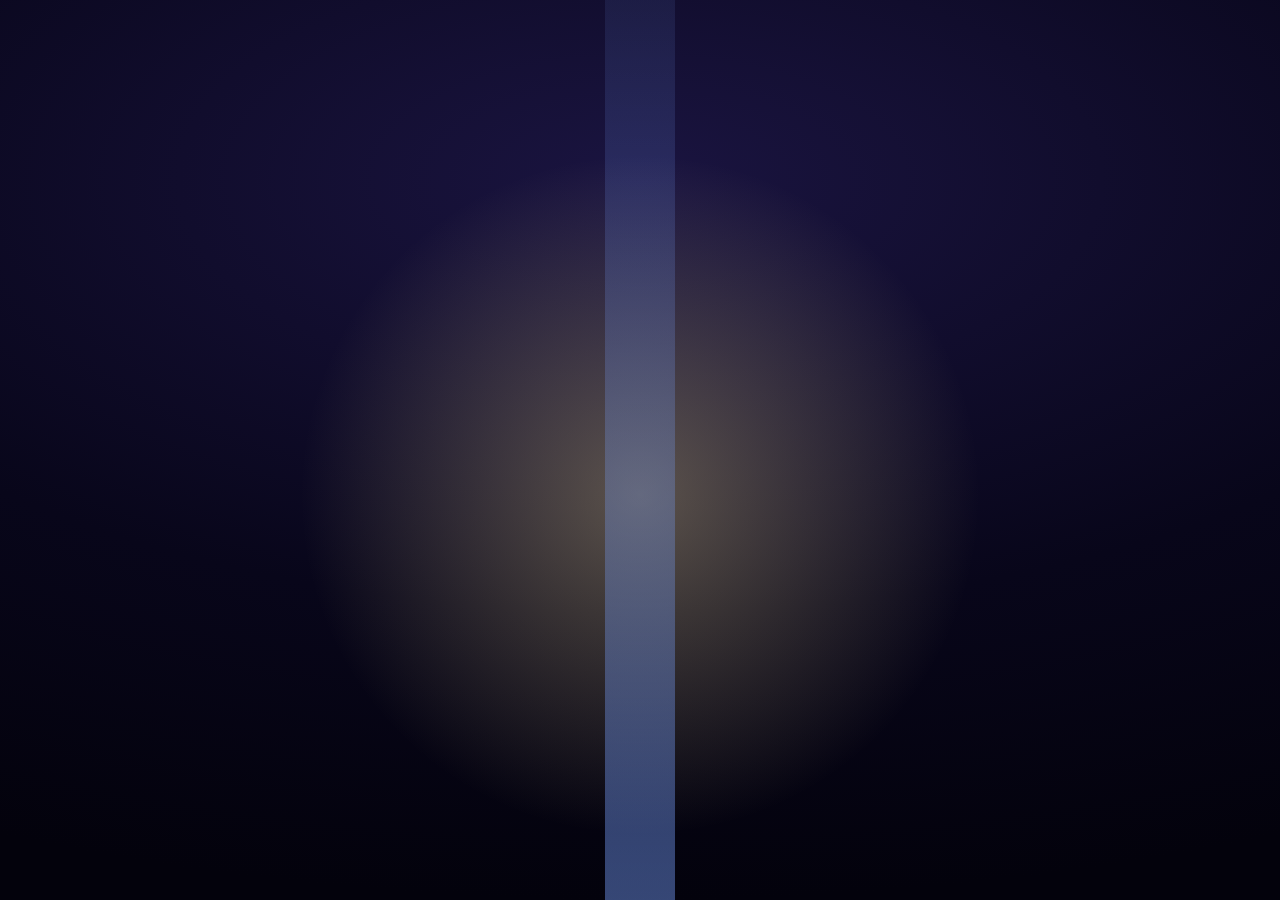
==== 渡劫动画预览.html @ 6db702d0 "渡劫动画预览页 + 更多页预览按钮" ====
<!DOCTYPE html>
<html lang="zh-CN">
<head>
  <meta charset="UTF-8">
  <meta name="viewport" content="width=device-width, initial-scale=1">
  <title>渡劫破境动画预览</title>
  <style>
    * { box-sizing: border-box; }
    body { margin: 0; font-family: "PingFang SC","Microsoft YaHei","KaiTi",serif; background: radial-gradient(1000px 500px at 50% -10%, #2a2050, #0f0b1e); color: #e6d9a8; overflow: hidden; min-height: 100vh; }
    .hint { position: fixed; top: 18px; left: 0; right: 0; text-align: center; color: #a99b74; font-size: 14px; z-index: 20; }
    .btns { position: fixed; bottom: 26px; left: 0; right: 0; text-align: center; z-index: 20; }
    button { padding: 12px 26px; border-radius: 11px; border: 1px solid #f0c75e; background: linear-gradient(180deg,#f0c75e,#d9a63e); color: #2a1f00; font-size: 16px; font-weight: 700; cursor: pointer; font-family: inherit; }
    button:hover { transform: translateY(-2px); }

    .tribcine { position: fixed; inset: 0; z-index: 30; pointer-events: none; overflow: hidden; background: radial-gradient(120% 80% at 50% 20%, #1a1440 0%, #08061a 60%, #03020c 100%); animation: tcIn .3s ease; }
    .tribcine.fade-out { animation: tcOut .8s ease forwards; }
    @keyframes tcIn { from { opacity: 0; } to { opacity: 1; } }
    @keyframes tcOut { from { opacity: 1; } to { opacity: 0; } }
    .tc-ray { position: absolute; inset: 0; background: radial-gradient(circle at 50% 55%, rgba(240,220,150,.35) 0%, rgba(240,220,150,0) 42%); animation: tcpulse 1.6s ease-in-out infinite; }
    @keyframes tcpulse { 0%,100% { opacity: .3; transform: scale(1); } 50% { opacity: .7; transform: scale(1.12); } }
    .tc-flash { position: absolute; inset: 0; background: rgba(200,220,255,.92); opacity: 0; animation: tcflash 5.4s step-end infinite; }
    @keyframes tcflash { 0%,18%,36%,100% { opacity: 0; } 6%,24% { opacity: .85; } 12%,40% { opacity: .3; } }
    .tc-bolt { position: absolute; top: 0; filter: drop-shadow(0 0 8px #bcd6ff); opacity: 0; animation: tcbolt 5.4s infinite; }
    @keyframes tcbolt { 0%,100% { opacity: 0; } 5% { opacity: 1; } 9% { opacity: .1; } 22% { opacity: .9; } 26% { opacity: .2; } 42% { opacity: .85; } 46% { opacity: 0; } }
    .tc-dragon { position: absolute; left: 50%; bottom: -18vh; transform: translateX(-50%) scale(.7); font-size: 100px; line-height: 1; z-index: 4; animation: tcrise 4.4s cubic-bezier(.2,.7,.3,1) forwards; }
    @keyframes tcrise { 0% { bottom: -18vh; transform: translateX(-50%) scale(.6) rotate(0deg); } 55% { transform: translateX(-50%) scale(1.18) rotate(-8deg); } 100% { bottom: 120vh; transform: translateX(-50%) scale(1.6) rotate(-16deg); } }
    .tc-flow { position: absolute; left: 50%; bottom: -20vh; width: 70px; transform: translateX(-50%); background: linear-gradient(180deg, rgba(120,160,255,0), rgba(120,160,255,.5)); z-index: 3; animation: tcflow 4.4s linear forwards; }
    @keyframes tcflow { from { height: 0; } to { height: 150vh; } }
    .tc-streaks i { position: absolute; width: 2px; height: 46px; background: linear-gradient(180deg, rgba(255,255,255,0), rgba(200,220,255,.85)); animation: tcstreak 4.4s linear forwards; }
    @keyframes tcstreak { from { transform: translateY(-20vh); } to { transform: translateY(120vh); } }
    .tc-text { position: absolute; top: 18%; width: 100%; text-align: center; z-index: 6; animation: tctext 5.4s ease forwards; }
    .tc-title { font-size: 42px; font-weight: 900; letter-spacing: 6px; color: #ffe9a8; text-shadow: 0 0 22px rgba(255,220,120,.9), 0 2px 6px #000; }
    .tc-sub { margin-top: 8px; font-size: 16px; color: #dbe6ff; letter-spacing: 3px; text-shadow: 0 0 10px rgba(120,160,255,.7); }
    @keyframes tctext { 0% { opacity: 0; transform: translateY(-10px); } 12% { opacity: 1; transform: translateY(0); } 85% { opacity: 1; } 100% { opacity: 0; } }
  </style>
</head>
<body>
  <div class="hint">渡劫破大境 · 动画预览（雷电交加 / 化龙升空 / 扶摇直上九万里）</div>
  <div class="btns"><button id="play">▶ 播放渡劫动画</button></div>
  <script>
    function showCine() {
      if (document.getElementById('tribcine')) return;
      let streaks=''; for(let i=0;i<10;i++){streaks+='<i style="left:'+(Math.random()*100).toFixed(1)+'%; animation-delay:'+(Math.random()*0.5).toFixed(2)+'s"></i>';}
      let bolts=''; for(let i=0;i<3;i++){const l=(8+Math.random()*84).toFixed(1),h=Math.round(140+Math.random()*140),d=(Math.random()*0.6).toFixed(2);bolts+='<svg class="tc-bolt" style="left:'+l+'%; height:'+h+'px; animation-delay:'+d+'s" width="42" viewBox="0 0 42 200"><polyline points="16,0 34,60 10,72 32,150 18,200" fill="none" stroke="#cfe4ff" stroke-width="3"/></svg>';}
      const d=document.createElement('div'); d.id='tribcine'; d.className='tribcine';
      d.innerHTML='<div class="tc-ray"></div><div class="tc-flash"></div>'+bolts+'<div class="tc-dragon">🐉</div><div class="tc-flow"></div><div class="tc-streaks">'+streaks+'</div><div class="tc-text"><div class="tc-title">渡劫成功</div><div class="tc-sub">化龙升空 · 扶摇直上九万里</div></div>';
      document.body.appendChild(d);
      setTimeout(function(){ if(d) d.classList.add('fade-out'); },5000);
      setTimeout(function(){ if(d && d.parentNode) d.remove(); },5900);
    }
    document.getElementById('play').onclick=function(){ showCine(); };
    setTimeout(showCine, 400); // 打开自动播放一次
  </script>
</body>
</html>
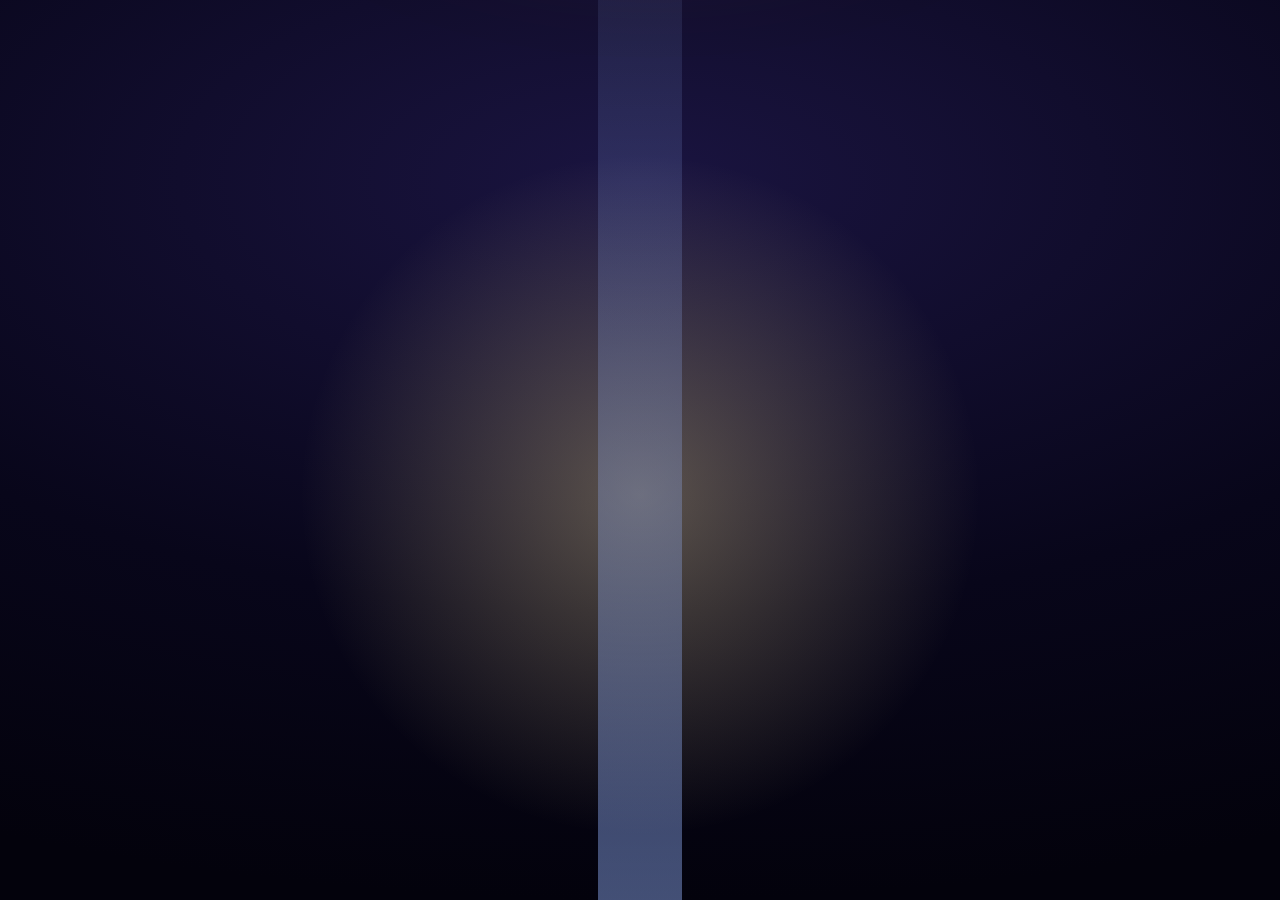
==== commit f5d595b3: "渡劫动画改用传统宫廷神龙插画：更大更慢更霸气，图片base64内联（index/css/js/预览页同步）" ====
--- a/渡劫动画预览.html
+++ b/渡劫动画预览.html
@@ -1,55 +1,61 @@
-<!DOCTYPE html>
-<html lang="zh-CN">
-<head>
-  <meta charset="UTF-8">
-  <meta name="viewport" content="width=device-width, initial-scale=1">
-  <title>渡劫破境动画预览</title>
-  <style>
-    * { box-sizing: border-box; }
-    body { margin: 0; font-family: "PingFang SC","Microsoft YaHei","KaiTi",serif; background: radial-gradient(1000px 500px at 50% -10%, #2a2050, #0f0b1e); color: #e6d9a8; overflow: hidden; min-height: 100vh; }
-    .hint { position: fixed; top: 18px; left: 0; right: 0; text-align: center; color: #a99b74; font-size: 14px; z-index: 20; }
-    .btns { position: fixed; bottom: 26px; left: 0; right: 0; text-align: center; z-index: 20; }
-    button { padding: 12px 26px; border-radius: 11px; border: 1px solid #f0c75e; background: linear-gradient(180deg,#f0c75e,#d9a63e); color: #2a1f00; font-size: 16px; font-weight: 700; cursor: pointer; font-family: inherit; }
-    button:hover { transform: translateY(-2px); }
-
-    .tribcine { position: fixed; inset: 0; z-index: 30; pointer-events: none; overflow: hidden; background: radial-gradient(120% 80% at 50% 20%, #1a1440 0%, #08061a 60%, #03020c 100%); animation: tcIn .3s ease; }
-    .tribcine.fade-out { animation: tcOut .8s ease forwards; }
-    @keyframes tcIn { from { opacity: 0; } to { opacity: 1; } }
-    @keyframes tcOut { from { opacity: 1; } to { opacity: 0; } }
-    .tc-ray { position: absolute; inset: 0; background: radial-gradient(circle at 50% 55%, rgba(240,220,150,.35) 0%, rgba(240,220,150,0) 42%); animation: tcpulse 1.6s ease-in-out infinite; }
-    @keyframes tcpulse { 0%,100% { opacity: .3; transform: scale(1); } 50% { opacity: .7; transform: scale(1.12); } }
-    .tc-flash { position: absolute; inset: 0; background: rgba(200,220,255,.92); opacity: 0; animation: tcflash 5.4s step-end infinite; }
-    @keyframes tcflash { 0%,18%,36%,100% { opacity: 0; } 6%,24% { opacity: .85; } 12%,40% { opacity: .3; } }
-    .tc-bolt { position: absolute; top: 0; filter: drop-shadow(0 0 8px #bcd6ff); opacity: 0; animation: tcbolt 5.4s infinite; }
-    @keyframes tcbolt { 0%,100% { opacity: 0; } 5% { opacity: 1; } 9% { opacity: .1; } 22% { opacity: .9; } 26% { opacity: .2; } 42% { opacity: .85; } 46% { opacity: 0; } }
-    .tc-dragon { position: absolute; left: 50%; bottom: -18vh; transform: translateX(-50%) scale(.7); font-size: 100px; line-height: 1; z-index: 4; animation: tcrise 4.4s cubic-bezier(.2,.7,.3,1) forwards; }
-    @keyframes tcrise { 0% { bottom: -18vh; transform: translateX(-50%) scale(.6) rotate(0deg); } 55% { transform: translateX(-50%) scale(1.18) rotate(-8deg); } 100% { bottom: 120vh; transform: translateX(-50%) scale(1.6) rotate(-16deg); } }
-    .tc-flow { position: absolute; left: 50%; bottom: -20vh; width: 70px; transform: translateX(-50%); background: linear-gradient(180deg, rgba(120,160,255,0), rgba(120,160,255,.5)); z-index: 3; animation: tcflow 4.4s linear forwards; }
-    @keyframes tcflow { from { height: 0; } to { height: 150vh; } }
-    .tc-streaks i { position: absolute; width: 2px; height: 46px; background: linear-gradient(180deg, rgba(255,255,255,0), rgba(200,220,255,.85)); animation: tcstreak 4.4s linear forwards; }
-    @keyframes tcstreak { from { transform: translateY(-20vh); } to { transform: translateY(120vh); } }
-    .tc-text { position: absolute; top: 18%; width: 100%; text-align: center; z-index: 6; animation: tctext 5.4s ease forwards; }
-    .tc-title { font-size: 42px; font-weight: 900; letter-spacing: 6px; color: #ffe9a8; text-shadow: 0 0 22px rgba(255,220,120,.9), 0 2px 6px #000; }
-    .tc-sub { margin-top: 8px; font-size: 16px; color: #dbe6ff; letter-spacing: 3px; text-shadow: 0 0 10px rgba(120,160,255,.7); }
-    @keyframes tctext { 0% { opacity: 0; transform: translateY(-10px); } 12% { opacity: 1; transform: translateY(0); } 85% { opacity: 1; } 100% { opacity: 0; } }
-  </style>
-</head>
-<body>
-  <div class="hint">渡劫破大境 · 动画预览（雷电交加 / 化龙升空 / 扶摇直上九万里）</div>
-  <div class="btns"><button id="play">▶ 播放渡劫动画</button></div>
-  <script>
-    function showCine() {
-      if (document.getElementById('tribcine')) return;
-      let streaks=''; for(let i=0;i<10;i++){streaks+='<i style="left:'+(Math.random()*100).toFixed(1)+'%; animation-delay:'+(Math.random()*0.5).toFixed(2)+'s"></i>';}
-      let bolts=''; for(let i=0;i<3;i++){const l=(8+Math.random()*84).toFixed(1),h=Math.round(140+Math.random()*140),d=(Math.random()*0.6).toFixed(2);bolts+='<svg class="tc-bolt" style="left:'+l+'%; height:'+h+'px; animation-delay:'+d+'s" width="42" viewBox="0 0 42 200"><polyline points="16,0 34,60 10,72 32,150 18,200" fill="none" stroke="#cfe4ff" stroke-width="3"/></svg>';}
-      const d=document.createElement('div'); d.id='tribcine'; d.className='tribcine';
-      d.innerHTML='<div class="tc-ray"></div><div class="tc-flash"></div>'+bolts+'<div class="tc-dragon">🐉</div><div class="tc-flow"></div><div class="tc-streaks">'+streaks+'</div><div class="tc-text"><div class="tc-title">渡劫成功</div><div class="tc-sub">化龙升空 · 扶摇直上九万里</div></div>';
-      document.body.appendChild(d);
-      setTimeout(function(){ if(d) d.classList.add('fade-out'); },5000);
-      setTimeout(function(){ if(d && d.parentNode) d.remove(); },5900);
-    }
-    document.getElementById('play').onclick=function(){ showCine(); };
-    setTimeout(showCine, 400); // 打开自动播放一次
-  </script>
-</body>
-</html>
+<!DOCTYPE html>
+<html lang="zh-CN">
+<head>
+  <meta charset="UTF-8">
+  <meta name="viewport" content="width=device-width, initial-scale=1">
+  <title>渡劫破境动画预览</title>
+  <style>
+    * { box-sizing: border-box; }
+    body { margin: 0; font-family: "PingFang SC","Microsoft YaHei","KaiTi",serif; background: radial-gradient(1000px 500px at 50% -10%, #2a2050, #0f0b1e); color: #e6d9a8; overflow: hidden; min-height: 100vh; }
+    .hint { position: fixed; top: 18px; left: 0; right: 0; text-align: center; color: #a99b74; font-size: 14px; z-index: 20; }
+    .btns { position: fixed; bottom: 26px; left: 0; right: 0; text-align: center; z-index: 20; }
+    button { padding: 12px 26px; border-radius: 11px; border: 1px solid #f0c75e; background: linear-gradient(180deg,#f0c75e,#d9a63e); color: #2a1f00; font-size: 16px; font-weight: 700; cursor: pointer; font-family: inherit; }
+    button:hover { transform: translateY(-2px); }
+
+    .tribcine { position: fixed; inset: 0; z-index: 30; pointer-events: none; overflow: hidden; background: radial-gradient(120% 80% at 50% 20%, #1a1440 0%, #08061a 60%, #03020c 100%); animation: tcIn .3s ease; }
+    .tribcine.fade-out { animation: tcOut .8s ease forwards; }
+    @keyframes tcIn { from { opacity: 0; } to { opacity: 1; } }
+    @keyframes tcOut { from { opacity: 1; } to { opacity: 0; } }
+    .tc-ray { position: absolute; inset: 0; background: radial-gradient(circle at 50% 55%, rgba(240,220,150,.35) 0%, rgba(240,220,150,0) 42%); animation: tcpulse 1.6s ease-in-out infinite; }
+    @keyframes tcpulse { 0%,100% { opacity: .3; transform: scale(1); } 50% { opacity: .7; transform: scale(1.12); } }
+    .tc-flash { position: absolute; inset: 0; background: rgba(200,220,255,.92); opacity: 0; animation: tcflash 8.5s step-end infinite; }
+    @keyframes tcflash { 0%,16%,34%,100% { opacity: 0; } 5%,22% { opacity: .8; } 11%,40% { opacity: .28; } }
+    .tc-bolt { position: absolute; top: 0; filter: drop-shadow(0 0 9px #cfe0ff); opacity: 0; animation: tcbolt 8.5s infinite; }
+    @keyframes tcbolt { 0%,100% { opacity: 0; } 4% { opacity: 1; } 8% { opacity: .1; } 20% { opacity: .9; } 24% { opacity: .2; } 40% { opacity: .85; } 44% { opacity: 0; } }
+    .tc-dragon { position: absolute; left: 50%; bottom: -42vh; transform: translateX(-50%) scale(.8); z-index: 4; animation: tcrise 8.5s cubic-bezier(.18,.72,.28,1) forwards; }
+    .tc-aura { position: absolute; left: 50%; top: 50%; width: 560px; height: 560px; max-width: 150vw; transform: translate(-50%,-50%); border-radius: 50%; background: radial-gradient(circle, rgba(255,216,120,.62) 0%, rgba(255,216,120,.18) 44%, rgba(255,216,120,0) 68%); filter: blur(8px); animation: tcaura 2.6s ease-in-out infinite; }
+    .tc-dragon-inner { animation: tcspin 5.2s ease-in-out infinite; transform-origin: 50% 50%; filter: drop-shadow(0 0 22px rgba(255,205,90,.85)) drop-shadow(0 0 58px rgba(255,170,45,.4)); }
+    .tc-dragon-inner img { width: clamp(260px, 66vmin, 470px); height: auto; display: block; }
+    @keyframes tcrise { 0% { bottom: -42vh; transform: translateX(-50%) scale(.5); } 55% { transform: translateX(-50%) scale(1.08); } 100% { bottom: 140vh; transform: translateX(-50%) translateX(14px) scale(1.78); } }
+    @keyframes tcspin { 0%,100% { transform: rotate(-8deg); } 50% { transform: rotate(8deg); } }
+    @keyframes tcaura { 0%,100% { opacity: .4; transform: translate(-50%,-50%) scale(1); } 50% { opacity: .95; transform: translate(-50%,-50%) scale(1.16); } }
+    .tc-flow { position: absolute; left: 50%; bottom: -20vh; width: 84px; transform: translateX(-50%); background: linear-gradient(180deg, rgba(150,180,255,0), rgba(150,180,255,.5)); z-index: 3; animation: tcflow 8.5s linear forwards; }
+    @keyframes tcflow { from { height: 0; } to { height: 150vh; } }
+    .tc-streaks i { position: absolute; width: 2px; height: 48px; background: linear-gradient(180deg, rgba(255,255,255,0), rgba(200,220,255,.85)); animation: tcstreak 8.5s linear forwards; }
+    @keyframes tcstreak { from { transform: translateY(-20vh); } to { transform: translateY(120vh); } }
+    .tc-text { position: absolute; top: 15%; width: 100%; text-align: center; z-index: 6; animation: tctext 8.8s ease forwards; }
+    .tc-title { font-size: 42px; font-weight: 900; letter-spacing: 6px; color: #ffe9a8; text-shadow: 0 0 22px rgba(255,220,120,.9), 0 2px 6px #000; }
+    .tc-sub { margin-top: 8px; font-size: 16px; color: #dbe6ff; letter-spacing: 3px; text-shadow: 0 0 10px rgba(120,160,255,.7); }
+    @keyframes tctext { 0% { opacity: 0; transform: translateY(-10px); } 10% { opacity: 1; transform: translateY(0); } 86% { opacity: 1; } 100% { opacity: 0; } }
+  </style>
+</head>
+<body>
+  <div class="hint">渡劫破大境 · 动画预览（雷电交加 / 化龙升空 / 扶摇直上九万里）</div>
+  <div class="btns"><button id="play">▶ 播放渡劫动画</button></div>
+  <script>
+    function showCine() {
+      if (document.getElementById('tribcine')) return;
+      let streaks=''; for(let i=0;i<10;i++){streaks+='<i style="left:'+(Math.random()*100).toFixed(1)+'%; animation-delay:'+(Math.random()*0.5).toFixed(2)+'s"></i>';}
+      let bolts=''; for(let i=0;i<4;i++){const l=(8+Math.random()*84).toFixed(1),h=Math.round(150+Math.random()*150),d=(Math.random()*0.7).toFixed(2);bolts+='<svg class="tc-bolt" style="left:'+l+'%; height:'+h+'px; animation-delay:'+d+'s" width="46" viewBox="0 0 42 200"><polyline points="16,0 34,60 10,72 32,150 18,200" fill="none" stroke="#d6e8ff" stroke-width="3.5"/></svg>';}
+      const dragon='<img class="tc-dragon-img" src="[data-uri]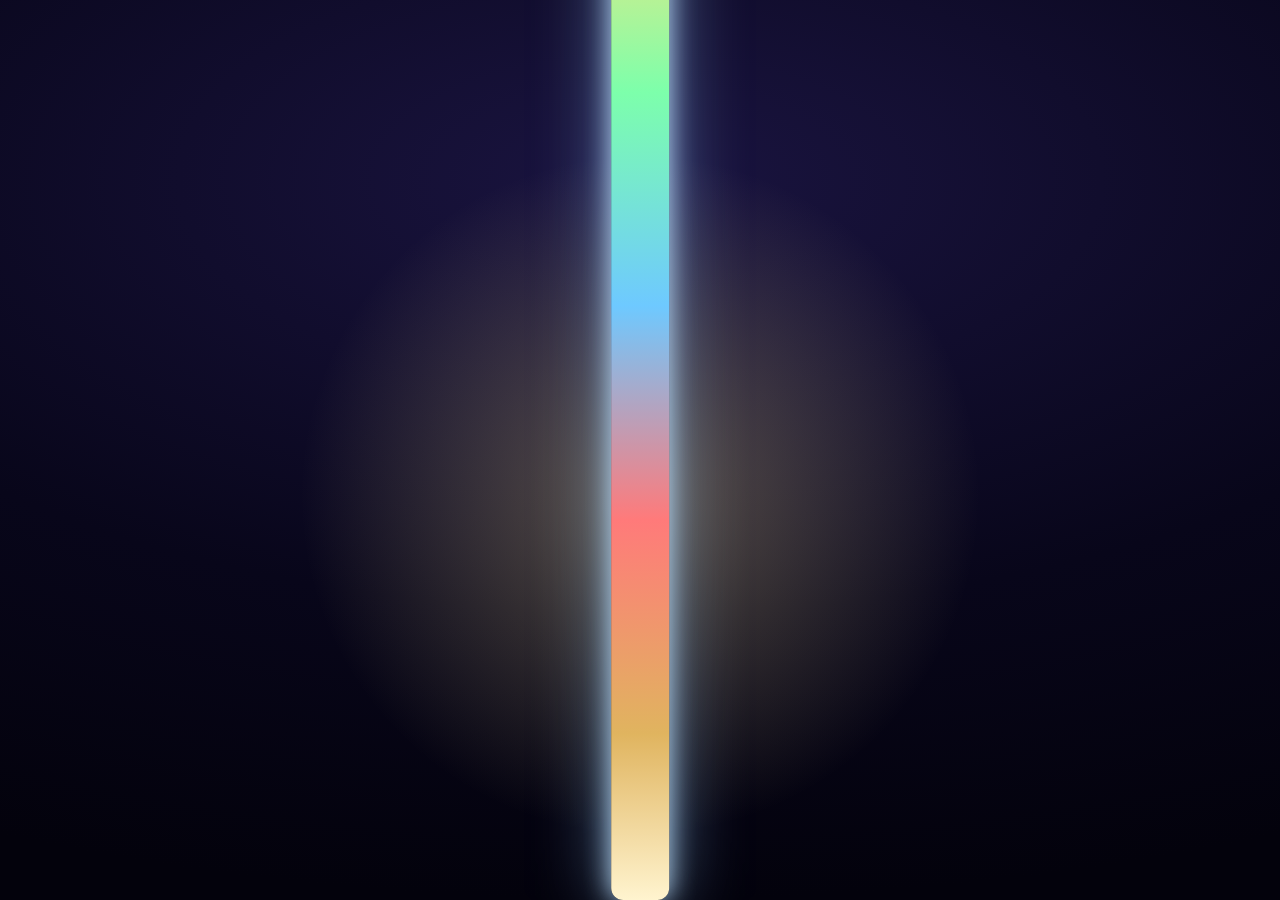
==== commit 6515cb44: "渡劫破境动画改版：移除神龙，雷电结束后五彩神光柱自地面冲天，抵达天空爆发冲击波" ====
--- a/渡劫动画预览.html
+++ b/渡劫动画预览.html
@@ -1,61 +1,57 @@
-<!DOCTYPE html>
-<html lang="zh-CN">
-<head>
-  <meta charset="UTF-8">
-  <meta name="viewport" content="width=device-width, initial-scale=1">
-  <title>渡劫破境动画预览</title>
-  <style>
-    * { box-sizing: border-box; }
-    body { margin: 0; font-family: "PingFang SC","Microsoft YaHei","KaiTi",serif; background: radial-gradient(1000px 500px at 50% -10%, #2a2050, #0f0b1e); color: #e6d9a8; overflow: hidden; min-height: 100vh; }
-    .hint { position: fixed; top: 18px; left: 0; right: 0; text-align: center; color: #a99b74; font-size: 14px; z-index: 20; }
-    .btns { position: fixed; bottom: 26px; left: 0; right: 0; text-align: center; z-index: 20; }
-    button { padding: 12px 26px; border-radius: 11px; border: 1px solid #f0c75e; background: linear-gradient(180deg,#f0c75e,#d9a63e); color: #2a1f00; font-size: 16px; font-weight: 700; cursor: pointer; font-family: inherit; }
-    button:hover { transform: translateY(-2px); }
-
-    .tribcine { position: fixed; inset: 0; z-index: 30; pointer-events: none; overflow: hidden; background: radial-gradient(120% 80% at 50% 20%, #1a1440 0%, #08061a 60%, #03020c 100%); animation: tcIn .3s ease; }
-    .tribcine.fade-out { animation: tcOut .8s ease forwards; }
-    @keyframes tcIn { from { opacity: 0; } to { opacity: 1; } }
-    @keyframes tcOut { from { opacity: 1; } to { opacity: 0; } }
-    .tc-ray { position: absolute; inset: 0; background: radial-gradient(circle at 50% 55%, rgba(240,220,150,.35) 0%, rgba(240,220,150,0) 42%); animation: tcpulse 1.6s ease-in-out infinite; }
-    @keyframes tcpulse { 0%,100% { opacity: .3; transform: scale(1); } 50% { opacity: .7; transform: scale(1.12); } }
-    .tc-flash { position: absolute; inset: 0; background: rgba(200,220,255,.92); opacity: 0; animation: tcflash 8.5s step-end infinite; }
-    @keyframes tcflash { 0%,16%,34%,100% { opacity: 0; } 5%,22% { opacity: .8; } 11%,40% { opacity: .28; } }
-    .tc-bolt { position: absolute; top: 0; filter: drop-shadow(0 0 9px #cfe0ff); opacity: 0; animation: tcbolt 8.5s infinite; }
-    @keyframes tcbolt { 0%,100% { opacity: 0; } 4% { opacity: 1; } 8% { opacity: .1; } 20% { opacity: .9; } 24% { opacity: .2; } 40% { opacity: .85; } 44% { opacity: 0; } }
-    .tc-dragon { position: absolute; left: 50%; bottom: -42vh; transform: translateX(-50%) scale(.8); z-index: 4; animation: tcrise 8.5s cubic-bezier(.18,.72,.28,1) forwards; }
-    .tc-aura { position: absolute; left: 50%; top: 50%; width: 560px; height: 560px; max-width: 150vw; transform: translate(-50%,-50%); border-radius: 50%; background: radial-gradient(circle, rgba(255,216,120,.62) 0%, rgba(255,216,120,.18) 44%, rgba(255,216,120,0) 68%); filter: blur(8px); animation: tcaura 2.6s ease-in-out infinite; }
-    .tc-dragon-inner { animation: tcspin 5.2s ease-in-out infinite; transform-origin: 50% 50%; filter: drop-shadow(0 0 22px rgba(255,205,90,.85)) drop-shadow(0 0 58px rgba(255,170,45,.4)); }
-    .tc-dragon-inner img { width: clamp(260px, 66vmin, 470px); height: auto; display: block; }
-    @keyframes tcrise { 0% { bottom: -42vh; transform: translateX(-50%) scale(.5); } 55% { transform: translateX(-50%) scale(1.08); } 100% { bottom: 140vh; transform: translateX(-50%) translateX(14px) scale(1.78); } }
-    @keyframes tcspin { 0%,100% { transform: rotate(-8deg); } 50% { transform: rotate(8deg); } }
-    @keyframes tcaura { 0%,100% { opacity: .4; transform: translate(-50%,-50%) scale(1); } 50% { opacity: .95; transform: translate(-50%,-50%) scale(1.16); } }
-    .tc-flow { position: absolute; left: 50%; bottom: -20vh; width: 84px; transform: translateX(-50%); background: linear-gradient(180deg, rgba(150,180,255,0), rgba(150,180,255,.5)); z-index: 3; animation: tcflow 8.5s linear forwards; }
-    @keyframes tcflow { from { height: 0; } to { height: 150vh; } }
-    .tc-streaks i { position: absolute; width: 2px; height: 48px; background: linear-gradient(180deg, rgba(255,255,255,0), rgba(200,220,255,.85)); animation: tcstreak 8.5s linear forwards; }
-    @keyframes tcstreak { from { transform: translateY(-20vh); } to { transform: translateY(120vh); } }
-    .tc-text { position: absolute; top: 15%; width: 100%; text-align: center; z-index: 6; animation: tctext 8.8s ease forwards; }
-    .tc-title { font-size: 42px; font-weight: 900; letter-spacing: 6px; color: #ffe9a8; text-shadow: 0 0 22px rgba(255,220,120,.9), 0 2px 6px #000; }
-    .tc-sub { margin-top: 8px; font-size: 16px; color: #dbe6ff; letter-spacing: 3px; text-shadow: 0 0 10px rgba(120,160,255,.7); }
-    @keyframes tctext { 0% { opacity: 0; transform: translateY(-10px); } 10% { opacity: 1; transform: translateY(0); } 86% { opacity: 1; } 100% { opacity: 0; } }
-  </style>
-</head>
-<body>
-  <div class="hint">渡劫破大境 · 动画预览（雷电交加 / 化龙升空 / 扶摇直上九万里）</div>
-  <div class="btns"><button id="play">▶ 播放渡劫动画</button></div>
-  <script>
-    function showCine() {
-      if (document.getElementById('tribcine')) return;
-      let streaks=''; for(let i=0;i<10;i++){streaks+='<i style="left:'+(Math.random()*100).toFixed(1)+'%; animation-delay:'+(Math.random()*0.5).toFixed(2)+'s"></i>';}
-      let bolts=''; for(let i=0;i<4;i++){const l=(8+Math.random()*84).toFixed(1),h=Math.round(150+Math.random()*150),d=(Math.random()*0.7).toFixed(2);bolts+='<svg class="tc-bolt" style="left:'+l+'%; height:'+h+'px; animation-delay:'+d+'s" width="46" viewBox="0 0 42 200"><polyline points="16,0 34,60 10,72 32,150 18,200" fill="none" stroke="#d6e8ff" stroke-width="3.5"/></svg>';}
-      const dragon='<img class="tc-dragon-img" src="[data-uri]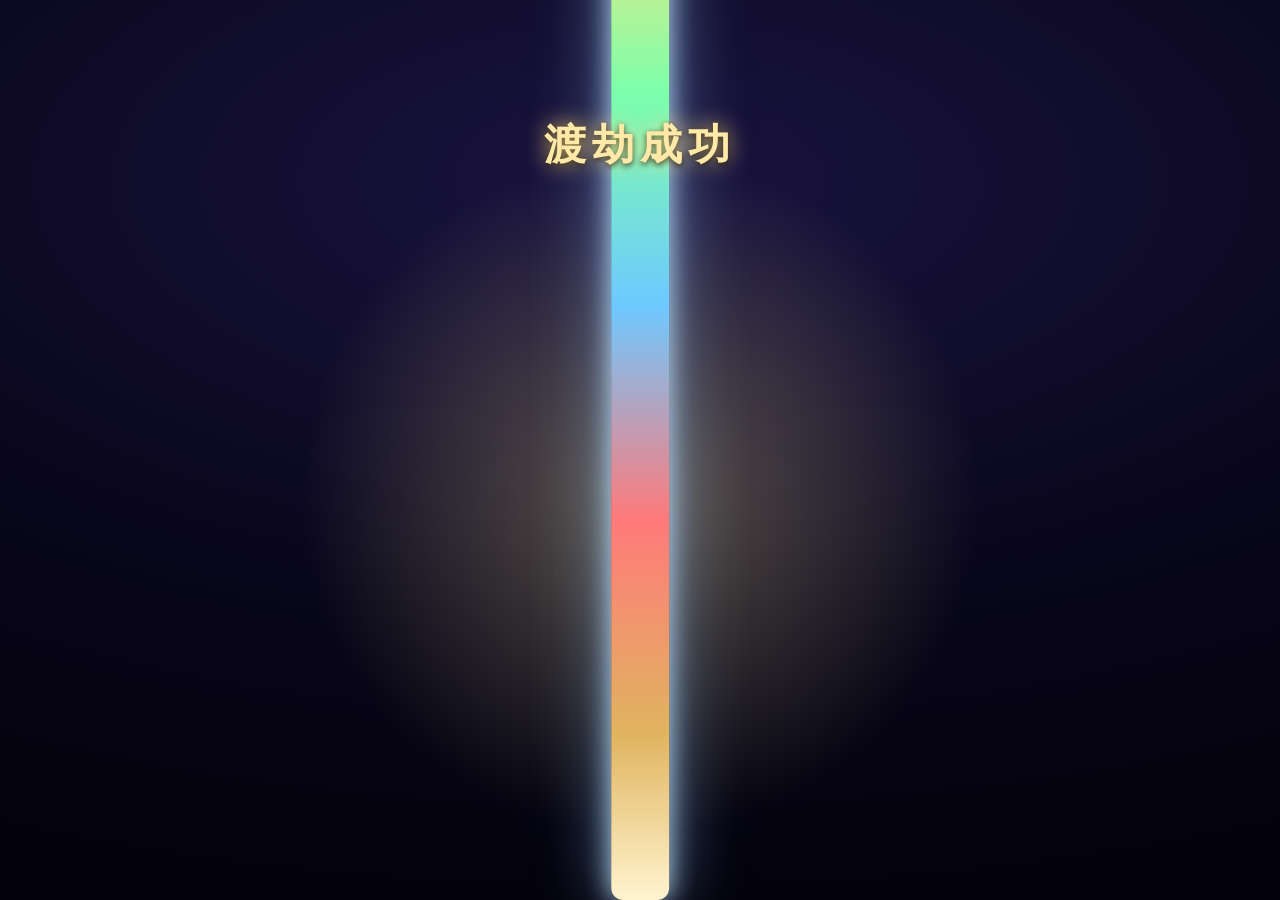
==== commit 8c17bcf3: "渡劫成功文字：动画结束前约2秒从隐约模糊由小到大渐至清晰；删除副标题" ====
--- a/渡劫动画预览.html
+++ b/渡劫动画预览.html
@@ -30,10 +30,10 @@
     @keyframes tcshock { 0% { opacity: 0; transform: translate(-50%,-50%) scale(.1); } 16% { opacity: 1; } 100% { opacity: 0; transform: translate(-50%,-50%) scale(9); } }
     .tc-streaks i { position: absolute; bottom: -12vh; width: 2px; height: 54px; background: linear-gradient(180deg, rgba(255,255,255,0), rgba(215,238,255,.95)); animation: tcstreak 1.4s ease-out forwards; }
     @keyframes tcstreak { from { transform: translateY(8vh); opacity: 1; } to { transform: translateY(-125vh); opacity: .2; } }
-    .tc-text { position: absolute; top: 13%; width: 100%; text-align: center; z-index: 6; animation: tctext 9s ease forwards; }
+    .tc-text { position: absolute; top: 13%; width: 100%; text-align: center; z-index: 6; opacity: 0; animation: tctext 1.9s ease-out 6.9s forwards; }
     .tc-title { font-size: 42px; font-weight: 900; letter-spacing: 6px; color: #ffe9a8; text-shadow: 0 0 22px rgba(255,220,120,.9), 0 2px 6px #000; }
     .tc-sub { margin-top: 8px; font-size: 16px; color: #dbe6ff; letter-spacing: 3px; text-shadow: 0 0 10px rgba(120,160,255,.7); }
-    @keyframes tctext { 0% { opacity: 0; transform: translateY(-10px); } 6% { opacity: 1; transform: translateY(0); } 87% { opacity: 1; } 100% { opacity: 0; } }
+    @keyframes tctext { 0% { opacity: 0; transform: scale(.5); filter: blur(8px); } 55% { opacity: .7; } 100% { opacity: 1; transform: scale(1); filter: blur(0); } }
   </style>
 </head>
 <body>
@@ -45,7 +45,7 @@
       let streaks=''; for(let i=0;i<12;i++){streaks+='<i style="left:'+(Math.random()*100).toFixed(1)+'%; animation-delay:'+(4.6+Math.random()*1.1).toFixed(2)+'s"></i>';}
       let bolts=''; for(let i=0;i<4;i++){const l=(8+Math.random()*84).toFixed(1),h=Math.round(150+Math.random()*150),d=(Math.random()*0.7).toFixed(2);bolts+='<svg class="tc-bolt" style="left:'+l+'%; height:'+h+'px; animation-delay:'+d+'s" width="46" viewBox="0 0 42 200"><polyline points="16,0 34,60 10,72 32,150 18,200" fill="none" stroke="#d6e8ff" stroke-width="3.5"/></svg>';}
       const d=document.createElement('div'); d.id='tribcine'; d.className='tribcine';
-      d.innerHTML='<div class="tc-ray"></div><div class="tc-flash"></div>'+bolts+'<div class="tc-beam"></div><div class="tc-burst"></div><div class="tc-shock"></div><div class="tc-streaks">'+streaks+'</div><div class="tc-text"><div class="tc-title">渡劫成功</div><div class="tc-sub">五彩神光冲天 · 震撼苍穹</div></div>';
+      d.innerHTML='<div class="tc-ray"></div><div class="tc-flash"></div>'+bolts+'<div class="tc-beam"></div><div class="tc-burst"></div><div class="tc-shock"></div><div class="tc-streaks">'+streaks+'</div><div class="tc-text"><div class="tc-title">渡劫成功</div></div>';
       document.body.appendChild(d);
       setTimeout(function(){ if(d) d.classList.add('fade-out'); },8900);
       setTimeout(function(){ if(d && d.parentNode) d.remove(); },9700);
